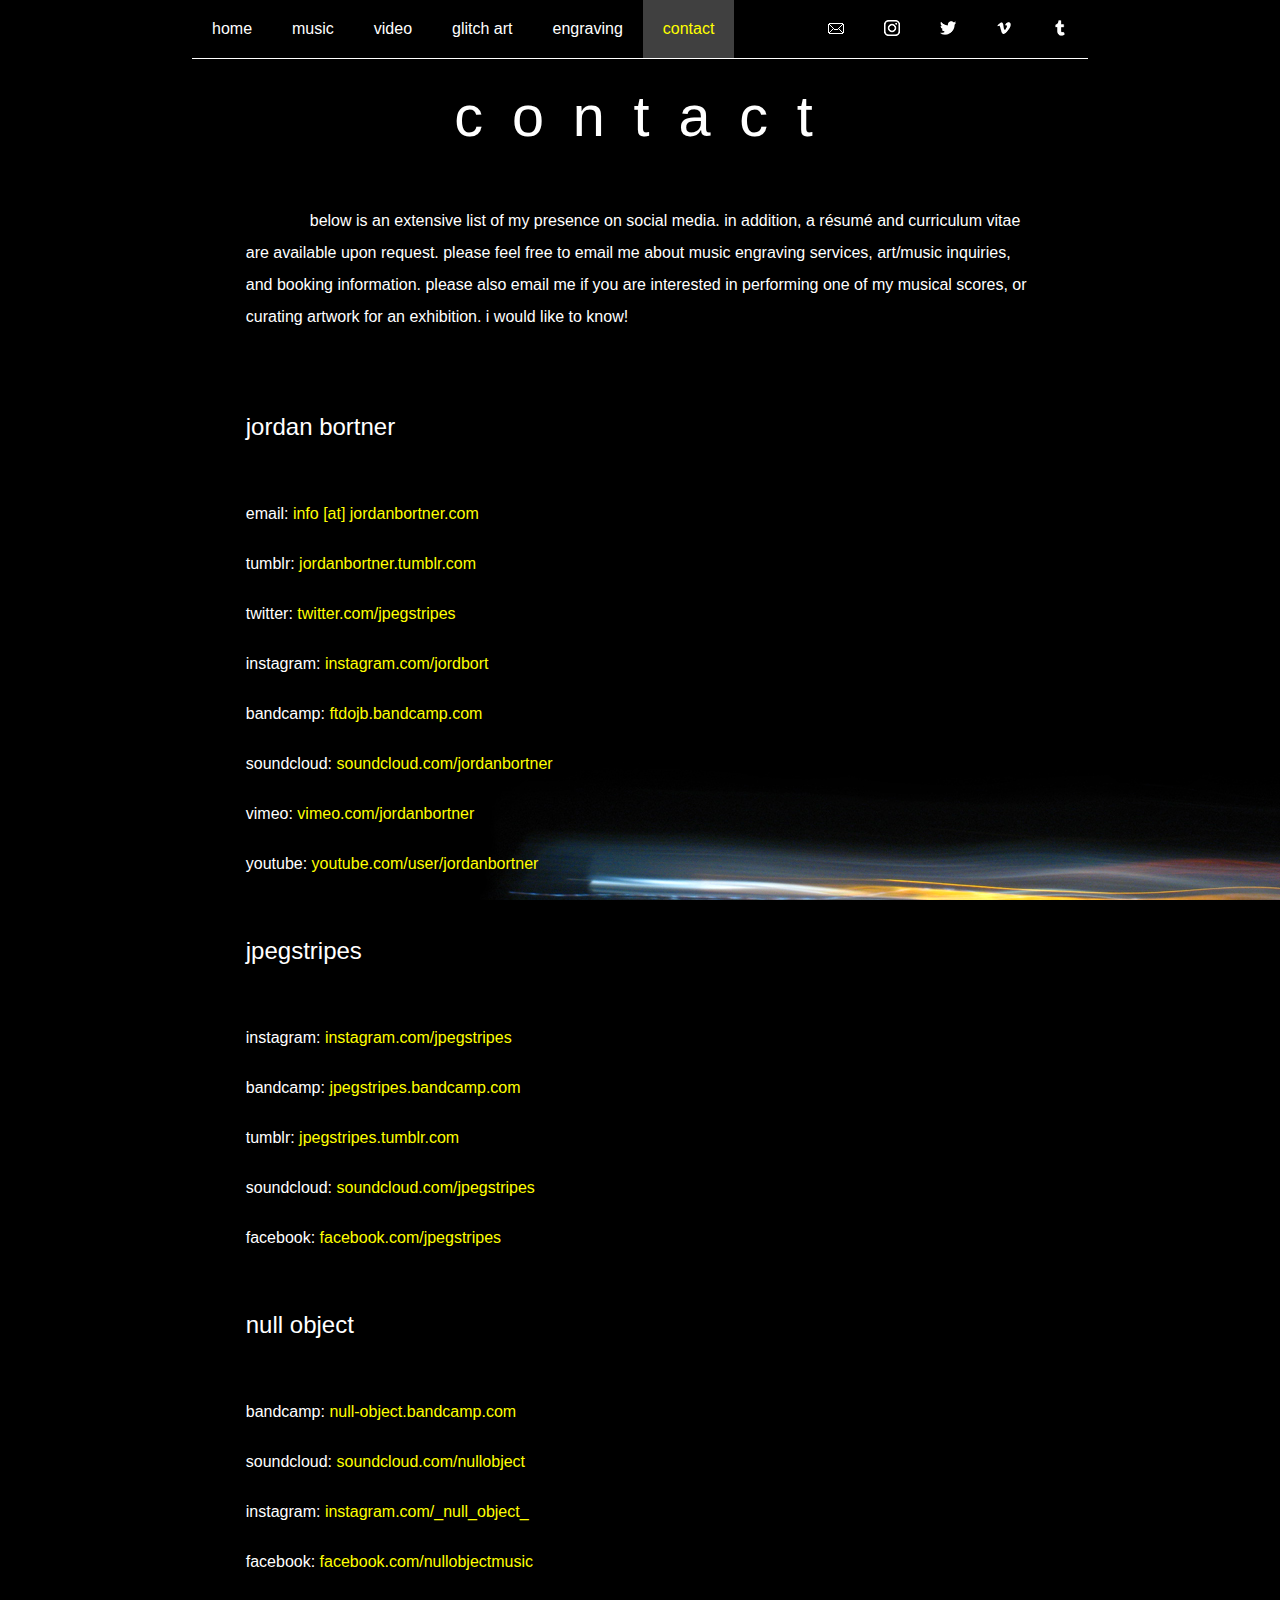
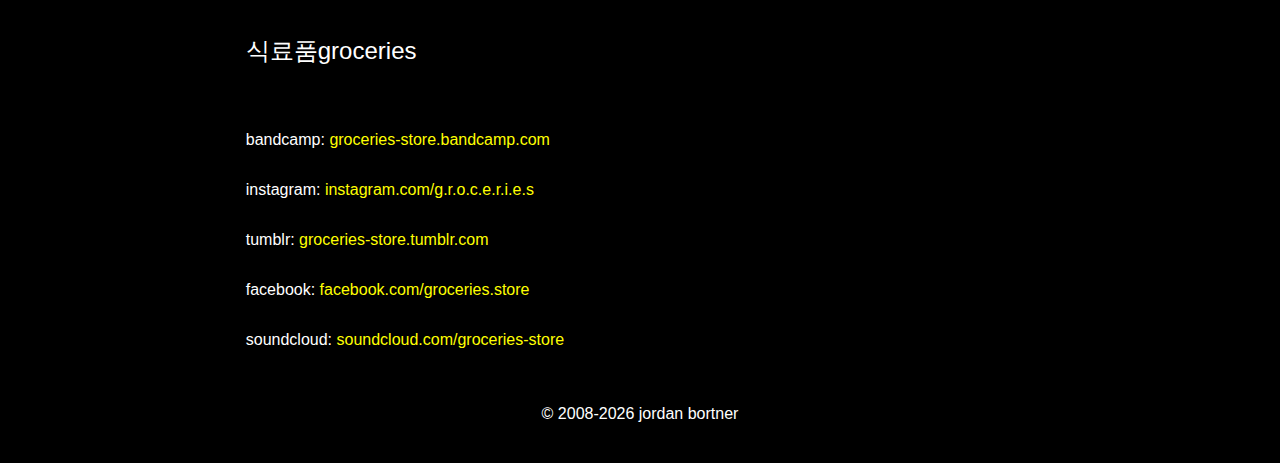
==== contact/index.html @ d56cf641 "Updating contact page, moving video ahead of glitch art, and adding text box class" ====
﻿<!DOCTYPE html>
<html lang="en-US">
	<head>
		<meta charset="UTF-8">
		<meta http-equiv="X-UA-Compatible" content="IE=edge">
		<meta name="viewport" content="width=device-width, initial-scale=1.0">
		<link rel="SHORTCUT ICON" href="../icon.bmp" />
		<title>Jordan Bortner - Contact</title>
		<link type="text/css" rel="stylesheet" href="../default.css">
		<style type=text/css>
			body {
				background-image: url("./lights.jpg");
				background-position: bottom right;
			}
		</style>
		<!-- Global site tag (gtag.js) - Google Analytics -->
		<script async src="https://www.googletagmanager.com/gtag/js?id=G-L8EJ45Y41H"></script>
		<script>
		window.dataLayer = window.dataLayer || [];
		function gtag(){dataLayer.push(arguments);}
		gtag('js', new Date());
		gtag('config', 'G-L8EJ45Y41H');
		</script>
	</head>
	<body>
		<nav>
			<div>
				<ul class="buttons">
					<li><a href="../index.html">Home</a></li>
					<li class="dropdown">
						<div class="dropbtn">Music</div>
						<div class="dropdown-content">
							<a href="../jpegstripes/index.html">JPEGSTRIPES</a>
							<a href="../nullobject/index.html">Null Object</a>
							<a href="../groceries/index.html">식료품groceries</a>
							<a href="../music/index.html">Other</a>
						</div>
					</li>
					<li><a href="../video/index.html">Video</a></li>
					<li><a href="../glitchart/index.html">Glitch art</a></li>
					<li><a href="../engraving/index.html">Engraving</a></li>
					<li><a class="current" href="../contact/index.html">Contact</a></li>
				</ul>
			</div>
			<div>
				<ul class="social">
					<li class="social"><a href="mailto:info@jordanbortner.com"><img src="../email.png" title="e-mail" alt="e-mail"></a></li>
					<li class="social"><a href="https://www.instagram.com/jpegstripes/" target="_blank" rel="noopener noreferrer"><img src="../instagram.png" title="instagram" alt="instagram"></a></li>
					<li class="social"><a href="https://twitter.com/jpegstripes" target="_blank" rel="noopener noreferrer"><img src="../twitter.png" title="twitter" alt="twitter"></a></li>
					<li class="social"><a href="https://vimeo.com/jordanbortner" target="_blank" rel="noopener noreferrer"><img src="../vimeo.png" title="vimeo" alt="vimeo"></a></li>
					<li class="social"><a href="https://jordanbortner.tumblr.com/" target="_blank" rel="noopener noreferrer"><img src="../tumblr.png" title="tumblr" alt="tumblr"></a></li>
				</ul>
			</div>
		</nav>
		<main>
			<h1>Contact</h1>
			<p class="description">Below is an extensive list of my presence on social media. In addition, a résumé and curriculum vitae are available upon request. Please feel free to email me about music engraving services, art/music inquiries, and booking information. Please also email me if you are interested in performing one of my musical scores, or curating artwork for an exhibition. I would like to know!</p>
			<div class="text-box">
				<h2>Jordan Bortner</h2>
				<p>Email: <a href="mailto:info@jordanbortner.com">info [at] jordanbortner.com</a></p>
				<p>Tumblr: <a href="https://jordanbortner.tumblr.com/" target="_blank" rel="noopener noreferrer">jordanbortner.tumblr.com</a></p>
				<p>Twitter: <a href="https://twitter.com/jpegstripes" target="_blank" rel="noopener noreferrer">twitter.com/jpegstripes</a></p>
				<p>Instagram: <a href="https://www.instagram.com/jordbort/" target="_blank" rel="noopener noreferrer">instagram.com/jordbort</a></p>
				<p>Bandcamp: <a href="https://ftdojb.bandcamp.com/" target="_blank" rel="noopener noreferrer">ftdojb.bandcamp.com</a></p>
				<p>SoundCloud: <a href="https://www.soundcloud.com/jordanbortner" target="_blank" rel="noopener noreferrer">soundcloud.com/jordanbortner</a></p>
				<p>Vimeo: <a href="https://www.vimeo.com/jordanbortner" target="_blank" rel="noopener noreferrer">vimeo.com/jordanbortner</a></p>
				<p>YouTube: <a href="https://www.youtube.com/user/jordanbortner" target="_blank" rel="noopener noreferrer">youtube.com/user/jordanbortner</a></p>

				<h2>JPEGSTRIPES</h2>
				<p>Instagram: <a href="https://www.instagram.com/jpegstripes/" target="_blank" rel="noopener noreferrer">instagram.com/jpegstripes</a></p>
				<p>Bandcamp: <a href="https://jpegstripes.bandcamp.com/" target="_blank" rel="noopener noreferrer">jpegstripes.bandcamp.com</a></p>
				<p>Tumblr: <a href="https://jpegstripes.tumblr.com/" target="_blank" rel="noopener noreferrer">jpegstripes.tumblr.com</a></p>
				<p>SoundCloud: <a href="https://soundcloud.com/jpegstripes" target="_blank" rel="noopener noreferrer">soundcloud.com/jpegstripes</a></p>
				<p>Facebook: <a href="https://www.facebook.com/JpegStripes" target="_blank" rel="noopener noreferrer">facebook.com/JpegStripes</a></p>

				<h2>Null Object</h2>
				<p>Bandcamp: <a href="https://null-object.bandcamp.com" target="_blank" rel="noopener noreferrer">null-object.bandcamp.com</a></p>
				<p>SoundCloud: <a href="https://soundcloud.com/nullobject" target="_blank" rel="noopener noreferrer">soundcloud.com/nullobject</a></p>
				<p>Instagram: <a href="https://www.instagram.com/_null_object_/" target="_blank" rel="noopener noreferrer">instagram.com/_null_object_</a></p>
				<p>Facebook: <a href="https://www.facebook.com/nullobjectmusic/" target="_blank" rel="noopener noreferrer">facebook.com/nullobjectmusic</a></p>
				
				<h2>식료품groceries</h2>
				<p>Bandcamp: <a href="https://groceries-store.bandcamp.com/" target="_blank" rel="noopener noreferrer">groceries-store.bandcamp.com</a></p>
				<p>Instagram: <a href="https://www.instagram.com/g.r.o.c.e.r.i.e.s/" target="_blank" rel="noopener noreferrer">instagram.com/g.r.o.c.e.r.i.e.s</a></p>
				<p>Tumblr: <a href="https://groceries-store.tumblr.com/" target="_blank" rel="noopener noreferrer">groceries-store.tumblr.com</a></p>
				<p>Facebook: <a href="https://www.facebook.com/groceries.store" target="_blank" rel="noopener noreferrer">facebook.com/groceries.store</a></p>
				<p>SoundCloud: <a href="https://soundcloud.com/groceries-store" target="_blank" rel="noopener noreferrer">soundcloud.com/groceries-store</a></p>
			</div>
		</main>
		<footer>
			<p class="foot">&copy; 2008-<script>document.write(new Date().getFullYear());</script> Jordan Bortner</p>
		</footer>
	</body>
</html>
---- default.css ----
/* * {
	border: 1px dashed red;
} */
body {
	background-color: #000000;
	background-attachment: fixed;
	background-repeat: no-repeat;
	margin: 0 15vw;
	padding: 0;
	color: #FFFFFF;
	font-family: Verdana, sans-serif;
	font-size: 1rem;
	text-transform: lowercase;
	/* border: 1px dashed red; */
}
h1 {
	font-size: 3.6rem;
	font-weight: normal;
	text-align: center;
	text-indent: 1rem;
	letter-spacing: 1.8rem;
	margin: 24px;
	width: 100%;
	/* border: 1px dashed blue; */
}
h2 {
	font-weight: 500;
	font-size: x-large;
	width: 88%;
	/* border: 1px dashed blue; */
	margin: 2em 0;
}
.description {
	margin: 2rem 6%;
	text-indent: 4rem;
	line-height: 2rem;
	/* border: 1px dashed blue; */
}
/* p {
	margin: 0;
} */
.text-box {
	width: 88%;
	display: flex;
	flex-direction: column;
	justify-content: left;
}
a {
	text-decoration: none;
	color: #FFFF00;
}
a:hover, .dropdown-content a.current:hover {
	color: #cccc00;
}
ul {
	list-style-type: none;
	margin: 0;
	padding: 0;
}
nav {
	display: flex;
	justify-content: space-between;
	border-bottom: 1px solid #FFFFFF;
}
.selected-discography {
	/* border: 1px dashed red; */
	display: flex;
	flex-flow: row nowrap;
	justify-content: space-between;
	gap: 16px;
}
.bandcamp-album {
	border: none;
	/* border: 1px dashed blue; */
	width: auto;
	height: 786px;
}
.soundcloud-links {
	/* border: 1px dashed blue; */
	display: flex;
	flex-direction: column;
	align-items: center;
	gap: 16px;
	width: 88%;
	margin-top: 32px;
}
.soundcloud-link {
	width: 88%;
	max-width: 1250px;
	height: 166px;
	border: none;
}
.media-box {
	/* border: 1px dashed red; */
	display: flex;
	flex-direction: column;
	align-items: left;
	gap: 56px;
	width: 88%;
}
.media-item {
	/* display: flex;
	flex-direction: column;
	align-content: left; */
	margin: 0;
}
.media-item p {
	margin: 0 0 8px 0;
	/* border: 1px dashed blue; */
}
.engraving-example {
	/* transform: scale(0.75); */
	/* transform-origin: bottom left; */
	max-width: 100%;
}
main {
	display: flex;
	flex-direction: column;
	align-items: center;
}
footer p {
	margin: 40px 0;
	text-transform: lowercase;
	text-align: center;
}
footer .social {
	display: none;
	border-top: 1px solid #FFFFFF;
}
.buttons {
	display: flex;
	justify-content: space-around;
	/* border: 1px dashed red; */
}
.social {
	display: flex;
	justify-content: space-around;
	/* border: 1px dashed red; */
}
.photo-with-credit {
	/* border: 1px dashed red; */
	display: flex;
	flex-direction: column;
}
.photo-with-credit p {
	text-align: right;
	margin: 4px 0 0 0;
	width: 100%;
	font-style: italic;
	font-size: 0.8rem;
	/* border: 1px dashed blue; */
}
.press-image {
	width: 100%;
	/* max-width: auto; */
}
li a:hover:not(.current), .dropdown:hover .dropbtn {
	background-color: #606060;
}
li a, .dropbtn {
	text-decoration: none;
	color: #FFFFFF;
	display: flex;
	flex-direction: column;
	padding: 20px;
	/* border: 1px dashed red; */
}
.current {
	background-color: #404040;
	color: #FFFF00;
}
li.dropdown:hover .dropdown-content {
	display: flex;
	flex-direction: column;
}
div.dropdown-content {
	display: none;
	position: absolute;
	background-color: #606060;
	min-width: 16px;
	z-index: 1;
}
@media (orientation: portrait) or (max-width: 1269px) {
	body {
		margin: 0 5vw;
	}
	nav {
		/* display: flex; */
		flex-direction: row;
		/* justify-content: space-between; */
	}
	footer .social {
		display: none;
	}
	h2 {
		width: auto;
	}
	.description {
		text-indent: 2.5rem;
		line-height: 1.75rem;
	}
	.photo-with-credit p {
		font-size: 0.65rem;
	}
	.bandcamp-album {
		width: 100%;
		height: 560px;
	}
	.selected-discography {
		display: flex;
		flex-flow: column nowrap;
		gap: 24px;
	}
	.soundcloud-link {
		width: 100%;
	}
	.media-box {
		width: 88%;
	}
	/* .media-item p {
		margin: 0;
	} */
	.video-player {
		width: 100%;
	}
}
@media (max-width: 972px) {
	nav {
		flex-direction: column;
	}
	footer .social {
		display: flex;
	}
	h1 {
		font-size: 3rem;
		letter-spacing: 0.75rem;
		text-indent: 1.5rem;
	}
	body {
		font-size: 1rem;
	}
	li a, .dropbtn {
		padding: 20px;
		font-size: 1rem;
	}
}
@media (max-width: 649px) {
	h1 {
		font-size: 2.6rem;
		letter-spacing: 0.65rem;
		text-indent: 1.3rem;
	}
	body {
		font-size: 0.86rem;
	}
	li a, .dropbtn {
		padding: 15.5px;
		font-size: 0.86rem;
	}
}
@media (max-width: 539px) {
	h1 {
		font-size: 2.04rem;
		letter-spacing: 0.51rem;
		text-indent: 1.02rem;
	}
	body {
		font-size: 0.79rem;
	}
	li a, .dropbtn {
		padding: 8.2px;
		font-size: 0.79rem;
	}
}
@media (max-width: 411px) {
	h1 {
		font-size: 1.92rem;
		letter-spacing: 0.48rem;
		text-indent: 0.96rem;
	}
	body {
		font-size: 0.75rem;
	}
	li a, .dropbtn {
		padding: 7.7px;
		font-size: 0.75rem;
	}
}
@media (max-width: 389px) {
	h1 {
		font-size: 1.8rem;
		letter-spacing: 0.45rem;
		text-indent: 0.9rem;
	}
	body {
		font-size: 0.73rem;
	}
	li a, .dropbtn {
		padding: 7px;
		font-size: 0.73rem;
	}
}
@media (max-width: 374px) {
	h1 {
		font-size: 1.7rem;
		letter-spacing: 0.425rem;
		text-indent: 0.85rem;
	}
	body {
		font-size: 0.71rem;
	}
	li a, .dropbtn {
		padding: 6.5px;
		font-size: 0.71rem;
	}
}
@media (max-width: 359px) {
	h1 {
		font-size: 1.35rem;
		letter-spacing: 0.3375rem;
		text-indent: 0.675rem;
	}
	body {
		font-size: 0.55rem;
	}
	li a, .dropbtn {
		padding: 5px;
		font-size: 0.55rem;
	}
}
@media (max-width: 277px) {
	h1 {
		font-size: 1.3rem;
		letter-spacing: 0.325rem;
		text-indent: 0.65rem;
	}
	body {
		font-size: 0.5rem;
	}
	li a, .dropbtn {
		padding: 5px;
		font-size: 0.5rem;
	}
}
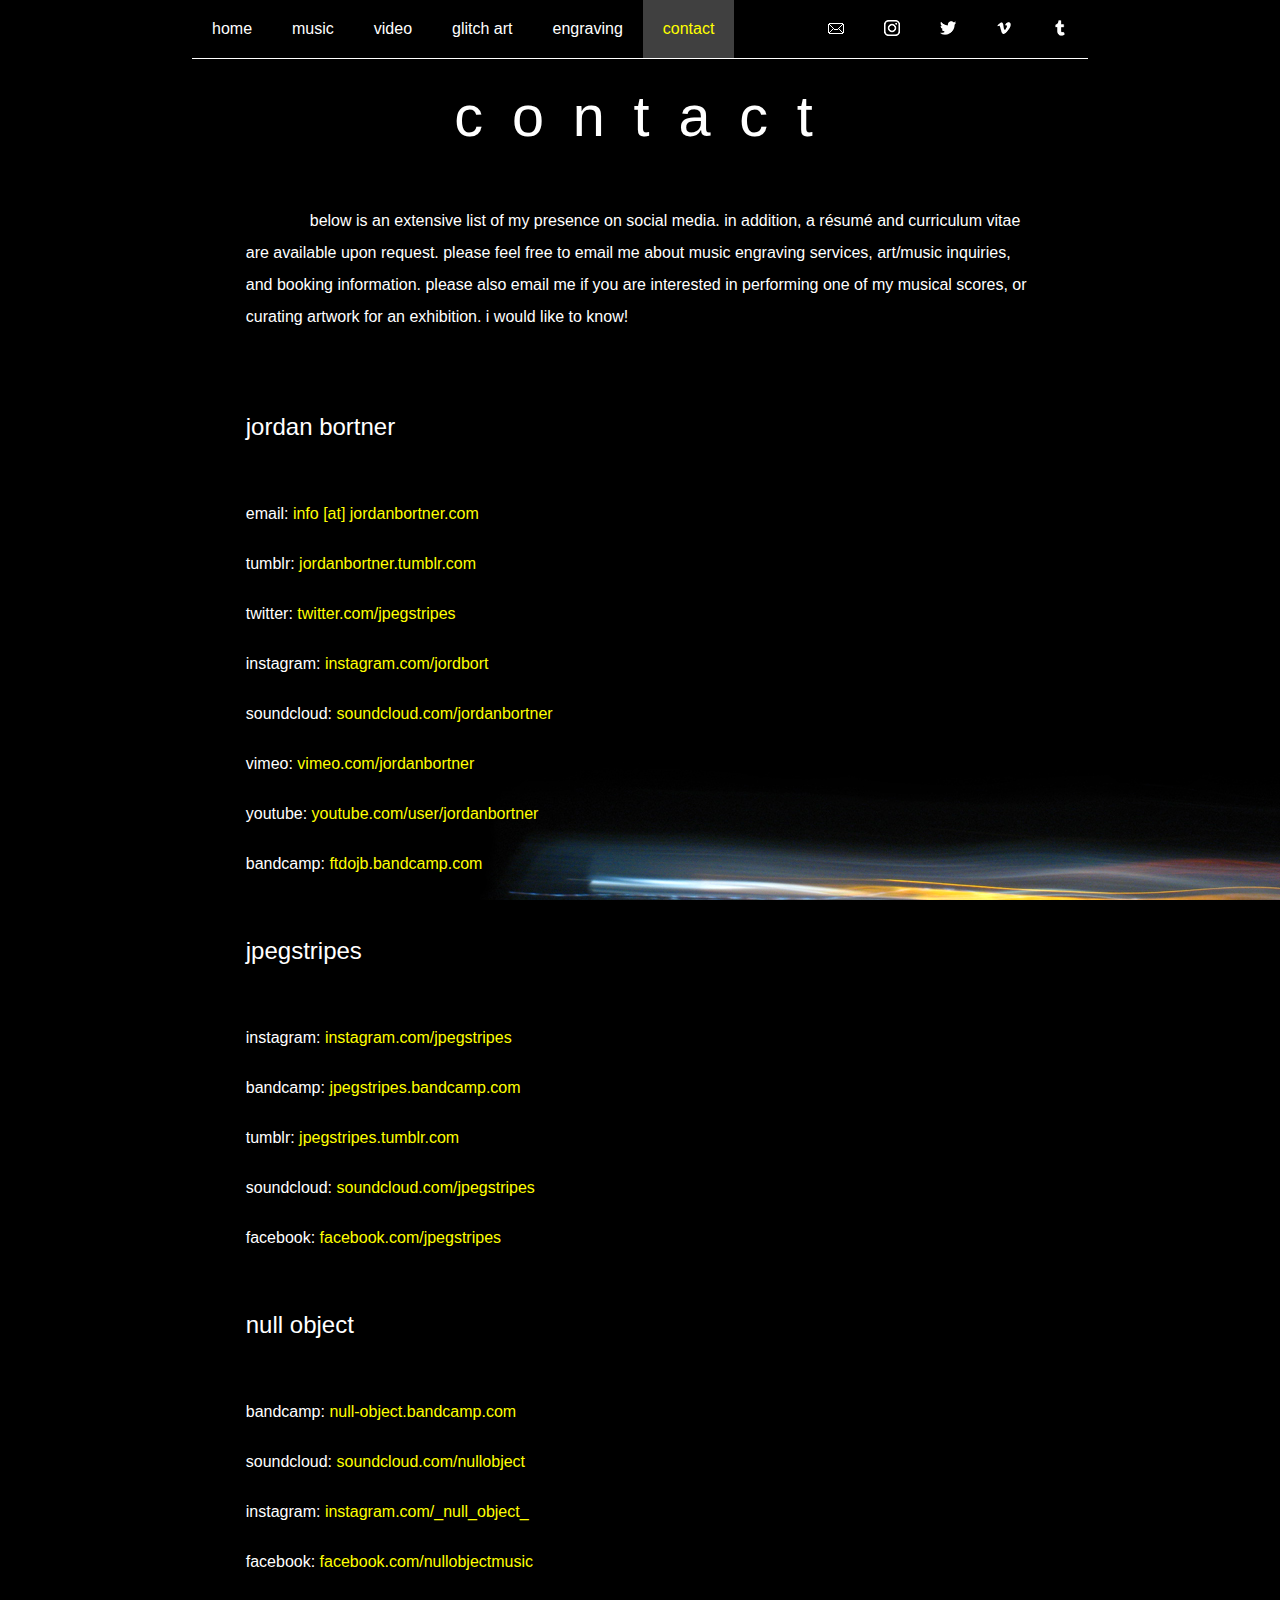
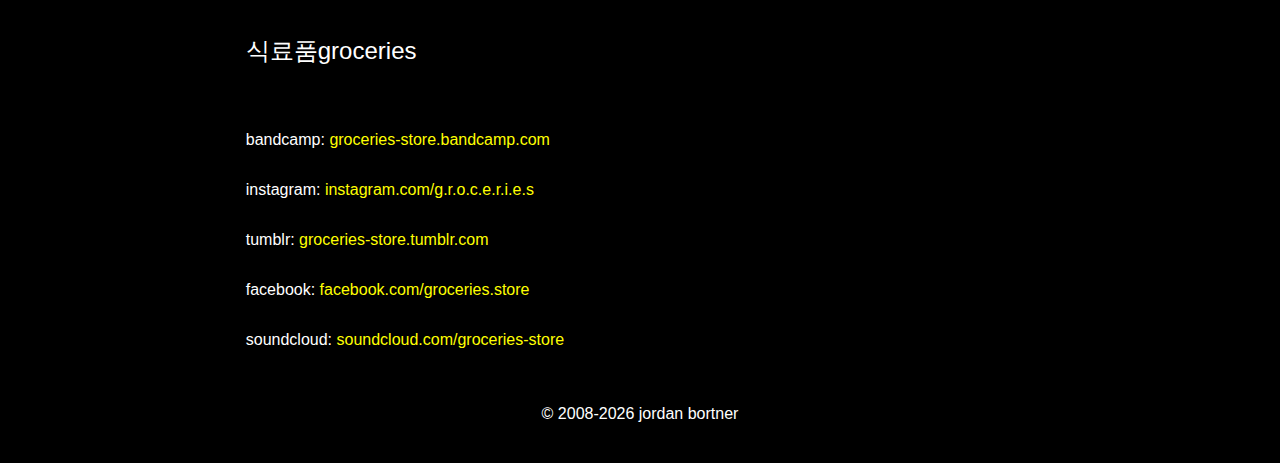
==== commit ec5b0f7b: "Updated glitch art page, and tried to work on video page" ====
--- a/contact/index.html
+++ b/contact/index.html
@@ -61,10 +61,10 @@
 				<p>Tumblr: <a href="https://jordanbortner.tumblr.com/" target="_blank" rel="noopener noreferrer">jordanbortner.tumblr.com</a></p>
 				<p>Twitter: <a href="https://twitter.com/jpegstripes" target="_blank" rel="noopener noreferrer">twitter.com/jpegstripes</a></p>
 				<p>Instagram: <a href="https://www.instagram.com/jordbort/" target="_blank" rel="noopener noreferrer">instagram.com/jordbort</a></p>
-				<p>Bandcamp: <a href="https://ftdojb.bandcamp.com/" target="_blank" rel="noopener noreferrer">ftdojb.bandcamp.com</a></p>
 				<p>SoundCloud: <a href="https://www.soundcloud.com/jordanbortner" target="_blank" rel="noopener noreferrer">soundcloud.com/jordanbortner</a></p>
 				<p>Vimeo: <a href="https://www.vimeo.com/jordanbortner" target="_blank" rel="noopener noreferrer">vimeo.com/jordanbortner</a></p>
 				<p>YouTube: <a href="https://www.youtube.com/user/jordanbortner" target="_blank" rel="noopener noreferrer">youtube.com/user/jordanbortner</a></p>
+				<p>Bandcamp: <a href="https://ftdojb.bandcamp.com/" target="_blank" rel="noopener noreferrer">ftdojb.bandcamp.com</a></p>
 
 				<h2>JPEGSTRIPES</h2>
 				<p>Instagram: <a href="https://www.instagram.com/jpegstripes/" target="_blank" rel="noopener noreferrer">instagram.com/jpegstripes</a></p>
--- a/default.css
+++ b/default.css
@@ -13,6 +13,25 @@
 	text-transform: lowercase;
 	/* border: 1px dashed red; */
 }
+nav {
+	display: flex;
+	justify-content: space-between;
+	border-bottom: 1px solid #FFFFFF;
+}
+main {
+	display: flex;
+	flex-direction: column;
+	align-items: center;
+}
+footer p {
+	margin: 40px 0;
+	text-transform: lowercase;
+	text-align: center;
+}
+footer .social {
+	display: none;
+	border-top: 1px solid #FFFFFF;
+}
 h1 {
 	font-size: 3.6rem;
 	font-weight: normal;
@@ -30,21 +49,6 @@
 	/* border: 1px dashed blue; */
 	margin: 2em 0;
 }
-.description {
-	margin: 2rem 6%;
-	text-indent: 4rem;
-	line-height: 2rem;
-	/* border: 1px dashed blue; */
-}
-/* p {
-	margin: 0;
-} */
-.text-box {
-	width: 88%;
-	display: flex;
-	flex-direction: column;
-	justify-content: left;
-}
 a {
 	text-decoration: none;
 	color: #FFFF00;
@@ -57,103 +61,6 @@
 	margin: 0;
 	padding: 0;
 }
-nav {
-	display: flex;
-	justify-content: space-between;
-	border-bottom: 1px solid #FFFFFF;
-}
-.selected-discography {
-	/* border: 1px dashed red; */
-	display: flex;
-	flex-flow: row nowrap;
-	justify-content: space-between;
-	gap: 16px;
-}
-.bandcamp-album {
-	border: none;
-	/* border: 1px dashed blue; */
-	width: auto;
-	height: 786px;
-}
-.soundcloud-links {
-	/* border: 1px dashed blue; */
-	display: flex;
-	flex-direction: column;
-	align-items: center;
-	gap: 16px;
-	width: 88%;
-	margin-top: 32px;
-}
-.soundcloud-link {
-	width: 88%;
-	max-width: 1250px;
-	height: 166px;
-	border: none;
-}
-.media-box {
-	/* border: 1px dashed red; */
-	display: flex;
-	flex-direction: column;
-	align-items: left;
-	gap: 56px;
-	width: 88%;
-}
-.media-item {
-	/* display: flex;
-	flex-direction: column;
-	align-content: left; */
-	margin: 0;
-}
-.media-item p {
-	margin: 0 0 8px 0;
-	/* border: 1px dashed blue; */
-}
-.engraving-example {
-	/* transform: scale(0.75); */
-	/* transform-origin: bottom left; */
-	max-width: 100%;
-}
-main {
-	display: flex;
-	flex-direction: column;
-	align-items: center;
-}
-footer p {
-	margin: 40px 0;
-	text-transform: lowercase;
-	text-align: center;
-}
-footer .social {
-	display: none;
-	border-top: 1px solid #FFFFFF;
-}
-.buttons {
-	display: flex;
-	justify-content: space-around;
-	/* border: 1px dashed red; */
-}
-.social {
-	display: flex;
-	justify-content: space-around;
-	/* border: 1px dashed red; */
-}
-.photo-with-credit {
-	/* border: 1px dashed red; */
-	display: flex;
-	flex-direction: column;
-}
-.photo-with-credit p {
-	text-align: right;
-	margin: 4px 0 0 0;
-	width: 100%;
-	font-style: italic;
-	font-size: 0.8rem;
-	/* border: 1px dashed blue; */
-}
-.press-image {
-	width: 100%;
-	/* max-width: auto; */
-}
 li a:hover:not(.current), .dropdown:hover .dropbtn {
 	background-color: #606060;
 }
@@ -164,10 +71,6 @@
 	flex-direction: column;
 	padding: 20px;
 	/* border: 1px dashed red; */
-}
-.current {
-	background-color: #404040;
-	color: #FFFF00;
 }
 li.dropdown:hover .dropdown-content {
 	display: flex;
@@ -179,6 +82,120 @@
 	background-color: #606060;
 	min-width: 16px;
 	z-index: 1;
+	text-align: left;
+}
+.description {
+	margin: 2rem 6%;
+	text-indent: 4rem;
+	line-height: 2rem;
+	/* border: 1px dashed blue; */
+}
+.text-box {
+	width: 88%;
+	display: flex;
+	flex-direction: column;
+	justify-content: left;
+	/* border: 1px dashed red; */
+}
+.media-box {
+	/* border: 1px dashed red; */
+	display: flex;
+	flex-direction: column;
+	align-items: left;
+	gap: 5rem;
+	width: 88%;
+}
+.media-item {
+	/* display: flex;
+	flex-direction: column;
+	align-content: left; */
+	margin: 0;
+}
+.media-item p {
+	margin: 0 0 16px 0;
+	/* border: 1px dashed blue; */
+}
+.selected-discography {
+	/* border: 1px dashed red; */
+	display: flex;
+	flex-flow: row nowrap;
+	justify-content: space-between;
+	gap: 16px;
+}
+.bandcamp-album {
+	border: none;
+	/* border: 1px dashed blue; */
+	width: auto;
+	height: 786px;
+}
+.soundcloud-links {
+	/* border: 1px dashed blue; */
+	display: flex;
+	flex-direction: column;
+	align-items: center;
+	gap: 16px;
+	width: 88%;
+	margin-top: 32px;
+}
+.soundcloud-link {
+	width: 88%;
+	max-width: 1250px;
+	height: 166px;
+	border: none;
+}
+.engraving-example {
+	/* transform: scale(0.75); */
+	/* transform-origin: bottom left; */
+	max-width: 100%;
+}
+.buttons {
+	display: flex;
+	justify-content: space-around;
+	/* border: 1px dashed red; */
+}
+.social {
+	display: flex;
+	justify-content: space-around;
+	/* border: 1px dashed red; */
+}
+.photo-with-credit {
+	/* border: 1px dashed red; */
+	display: flex;
+	flex-direction: column;
+}
+.photo-with-credit p {
+	text-align: right;
+	margin: 4px 0 0 0;
+	width: 100%;
+	font-style: italic;
+	font-size: 0.8rem;
+	/* border: 1px dashed blue; */
+}
+.glitch-art-box {
+	display: flex;
+	flex-flow: row nowrap;
+	justify-content: space-around;
+	/* align-content: center; */
+	align-items: center;
+	/* border: 1px dashed blue; */
+	width: 100%;
+	/* height: 240px; */
+	gap: 1rem;
+	margin: 16px 0 64px 0;
+}
+.glitch-art {
+	width: 100%;
+}
+.press-image {
+	width: 100%;
+	/* max-width: auto; */
+}
+.buttons li {
+	text-align: center;
+}
+.current {
+	background-color: #404040;
+	color: #FFFF00;
 }
 @media (orientation: portrait) or (max-width: 1269px) {
 	body {
@@ -216,15 +233,34 @@
 	}
 	.media-box {
 		width: 88%;
+		/* gap: 8rem; */
 	}
 	/* .media-item p {
-		margin: 0;
+		margin: 0 0 8px 0;
 	} */
 	.video-player {
 		width: 100%;
+		/* vertical-align: top; */
+		/* height: auto; */
+		/* border: 1px dashed green; */
+		/* align-self: left; */
+	}
+	.glitch-art-box {
+		flex-flow: column nowrap;
+		gap: 5rem;
+	}
+	.glitch-art {
+		width: auto;
+	}
+	.glitch-art-box img {
+		width: 100%;
+		height: auto;
 	}
 }
 @media (max-width: 972px) {
+	body {
+		font-size: 1rem;
+	}
 	nav {
 		flex-direction: column;
 	}
@@ -236,107 +272,104 @@
 		letter-spacing: 0.75rem;
 		text-indent: 1.5rem;
 	}
-	body {
-		font-size: 1rem;
-	}
 	li a, .dropbtn {
 		padding: 20px;
 		font-size: 1rem;
 	}
 }
 @media (max-width: 649px) {
+	body {
+		font-size: 0.86rem;
+	}
 	h1 {
 		font-size: 2.6rem;
 		letter-spacing: 0.65rem;
 		text-indent: 1.3rem;
 	}
-	body {
-		font-size: 0.86rem;
-	}
 	li a, .dropbtn {
 		padding: 15.5px;
 		font-size: 0.86rem;
 	}
 }
 @media (max-width: 539px) {
+	body {
+		font-size: 0.79rem;
+	}
 	h1 {
 		font-size: 2.04rem;
 		letter-spacing: 0.51rem;
 		text-indent: 1.02rem;
 	}
-	body {
-		font-size: 0.79rem;
-	}
 	li a, .dropbtn {
 		padding: 8.2px;
 		font-size: 0.79rem;
 	}
 }
 @media (max-width: 411px) {
+	body {
+		font-size: 0.75rem;
+	}
 	h1 {
 		font-size: 1.92rem;
 		letter-spacing: 0.48rem;
 		text-indent: 0.96rem;
 	}
-	body {
-		font-size: 0.75rem;
-	}
 	li a, .dropbtn {
 		padding: 7.7px;
 		font-size: 0.75rem;
 	}
 }
 @media (max-width: 389px) {
+	body {
+		font-size: 0.73rem;
+	}
 	h1 {
 		font-size: 1.8rem;
 		letter-spacing: 0.45rem;
 		text-indent: 0.9rem;
 	}
-	body {
-		font-size: 0.73rem;
-	}
 	li a, .dropbtn {
 		padding: 7px;
 		font-size: 0.73rem;
 	}
 }
 @media (max-width: 374px) {
+	body {
+		font-size: 0.71rem;
+	}
 	h1 {
 		font-size: 1.7rem;
 		letter-spacing: 0.425rem;
 		text-indent: 0.85rem;
 	}
-	body {
-		font-size: 0.71rem;
-	}
 	li a, .dropbtn {
 		padding: 6.5px;
 		font-size: 0.71rem;
 	}
 }
 @media (max-width: 359px) {
+	body {
+		font-size: 0.55rem;
+	}
 	h1 {
 		font-size: 1.35rem;
 		letter-spacing: 0.3375rem;
 		text-indent: 0.675rem;
 	}
-	body {
-		font-size: 0.55rem;
-	}
 	li a, .dropbtn {
 		padding: 5px;
 		font-size: 0.55rem;
 	}
 }
 @media (max-width: 277px) {
+	body {
+		font-size: 0.5rem;
+	}
 	h1 {
 		font-size: 1.3rem;
 		letter-spacing: 0.325rem;
 		text-indent: 0.65rem;
 	}
-	body {
-		font-size: 0.5rem;
-	}
 	li a, .dropbtn {
 		padding: 5px;
 		font-size: 0.5rem;
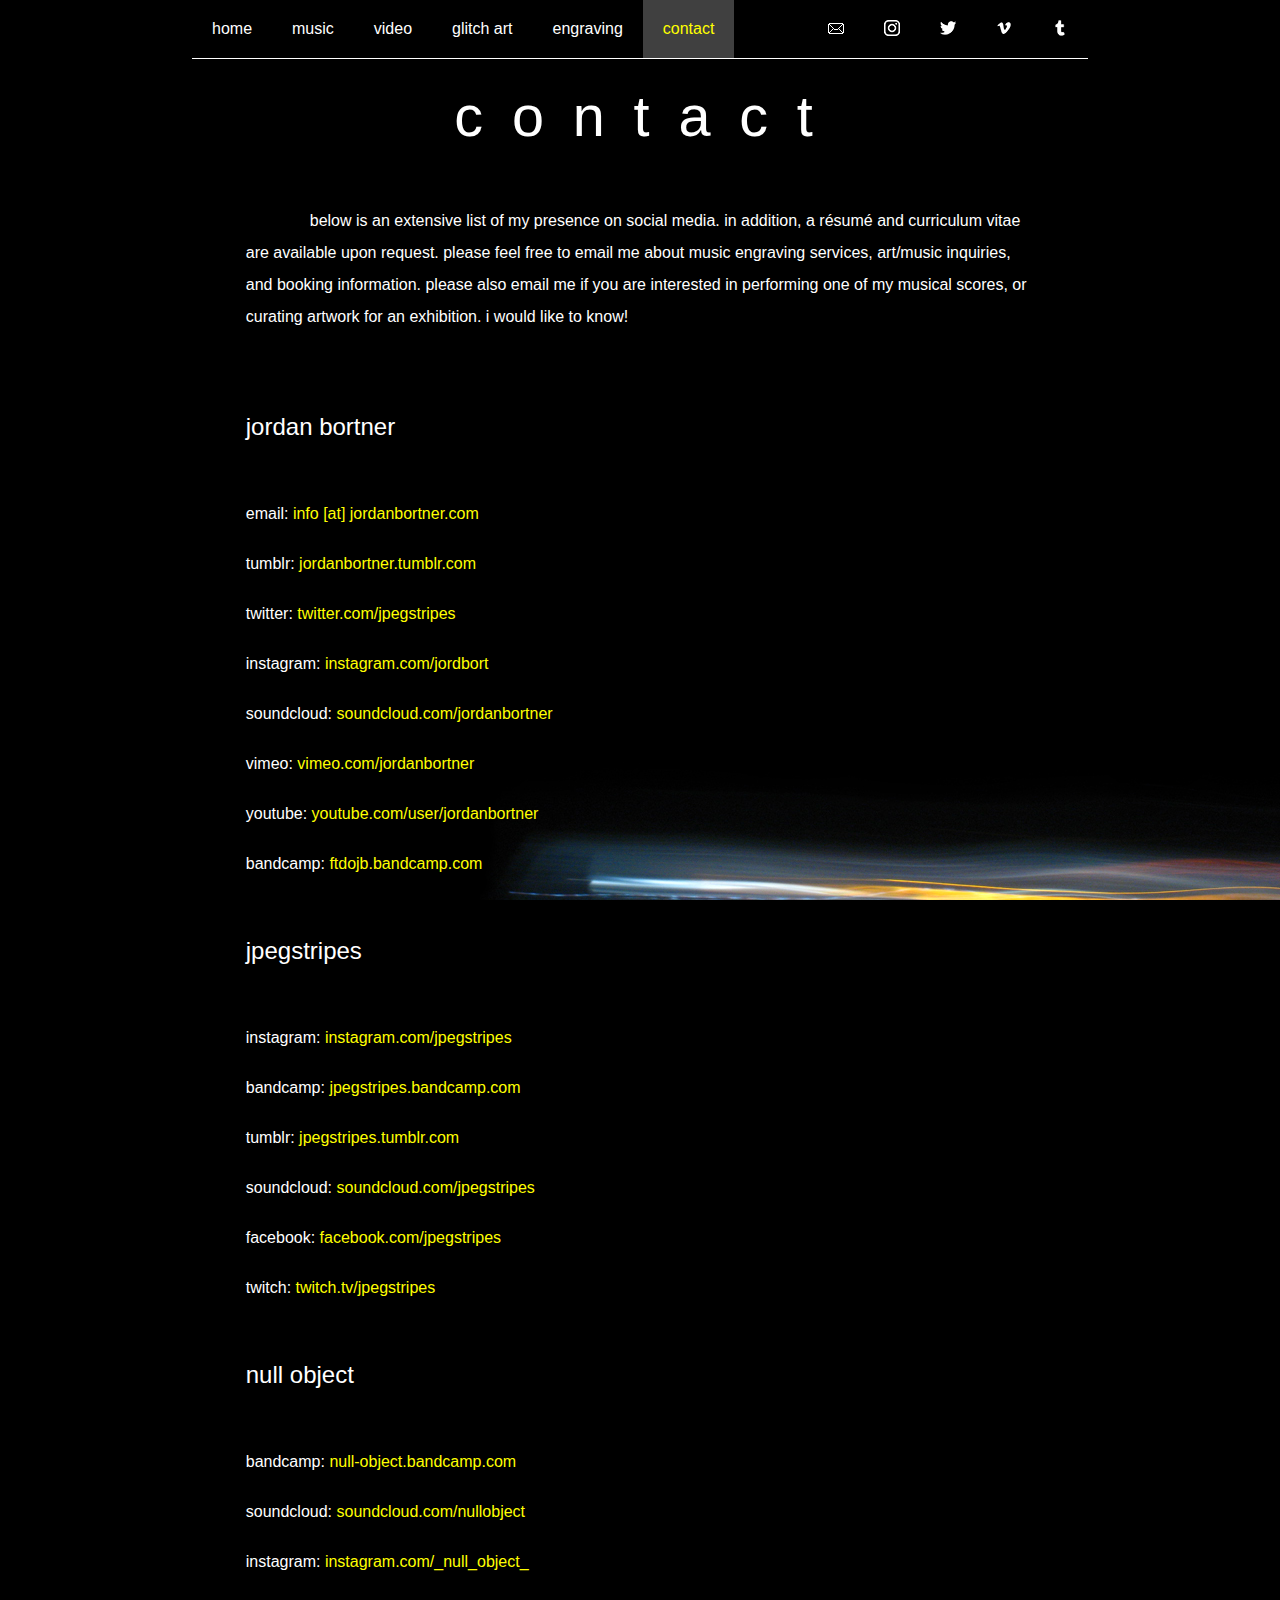
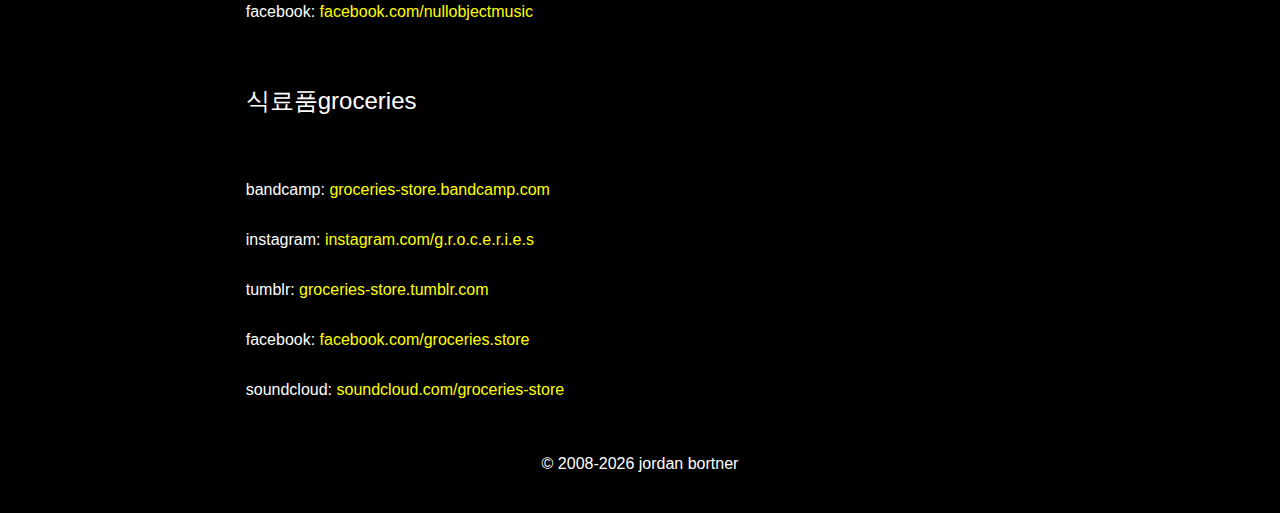
==== commit caeb7c44: "Adding twitch link" ====
--- a/contact/index.html
+++ b/contact/index.html
@@ -55,8 +55,8 @@
 		<main>
 			<h1>Contact</h1>
 			<p class="description">Below is an extensive list of my presence on social media. In addition, a résumé and curriculum vitae are available upon request. Please feel free to email me about music engraving services, art/music inquiries, and booking information. Please also email me if you are interested in performing one of my musical scores, or curating artwork for an exhibition. I would like to know!</p>
+			<h2>Jordan Bortner</h2>
 			<div class="text-box">
-				<h2>Jordan Bortner</h2>
 				<p>Email: <a href="mailto:info@jordanbortner.com">info [at] jordanbortner.com</a></p>
 				<p>Tumblr: <a href="https://jordanbortner.tumblr.com/" target="_blank" rel="noopener noreferrer">jordanbortner.tumblr.com</a></p>
 				<p>Twitter: <a href="https://twitter.com/jpegstripes" target="_blank" rel="noopener noreferrer">twitter.com/jpegstripes</a></p>
@@ -65,21 +65,25 @@
 				<p>Vimeo: <a href="https://www.vimeo.com/jordanbortner" target="_blank" rel="noopener noreferrer">vimeo.com/jordanbortner</a></p>
 				<p>YouTube: <a href="https://www.youtube.com/user/jordanbortner" target="_blank" rel="noopener noreferrer">youtube.com/user/jordanbortner</a></p>
 				<p>Bandcamp: <a href="https://ftdojb.bandcamp.com/" target="_blank" rel="noopener noreferrer">ftdojb.bandcamp.com</a></p>
-
-				<h2>JPEGSTRIPES</h2>
+			</div>
+			<h2>JPEGSTRIPES</h2>
+			<div class="text-box">
 				<p>Instagram: <a href="https://www.instagram.com/jpegstripes/" target="_blank" rel="noopener noreferrer">instagram.com/jpegstripes</a></p>
 				<p>Bandcamp: <a href="https://jpegstripes.bandcamp.com/" target="_blank" rel="noopener noreferrer">jpegstripes.bandcamp.com</a></p>
 				<p>Tumblr: <a href="https://jpegstripes.tumblr.com/" target="_blank" rel="noopener noreferrer">jpegstripes.tumblr.com</a></p>
 				<p>SoundCloud: <a href="https://soundcloud.com/jpegstripes" target="_blank" rel="noopener noreferrer">soundcloud.com/jpegstripes</a></p>
 				<p>Facebook: <a href="https://www.facebook.com/JpegStripes" target="_blank" rel="noopener noreferrer">facebook.com/JpegStripes</a></p>
-
-				<h2>Null Object</h2>
+				<p>Twitch: <a href="https://www.twitch.tv/jpegstripes" target="_blank" rel="noopener noreferrer">twitch.tv/jpegstripes</a></p>
+			</div>
+			<h2>Null Object</h2>
+			<div class="text-box">
 				<p>Bandcamp: <a href="https://null-object.bandcamp.com" target="_blank" rel="noopener noreferrer">null-object.bandcamp.com</a></p>
 				<p>SoundCloud: <a href="https://soundcloud.com/nullobject" target="_blank" rel="noopener noreferrer">soundcloud.com/nullobject</a></p>
 				<p>Instagram: <a href="https://www.instagram.com/_null_object_/" target="_blank" rel="noopener noreferrer">instagram.com/_null_object_</a></p>
 				<p>Facebook: <a href="https://www.facebook.com/nullobjectmusic/" target="_blank" rel="noopener noreferrer">facebook.com/nullobjectmusic</a></p>
-				
-				<h2>식료품groceries</h2>
+			</div>
+			<h2>식료품groceries</h2>
+			<div class="text-box">
 				<p>Bandcamp: <a href="https://groceries-store.bandcamp.com/" target="_blank" rel="noopener noreferrer">groceries-store.bandcamp.com</a></p>
 				<p>Instagram: <a href="https://www.instagram.com/g.r.o.c.e.r.i.e.s/" target="_blank" rel="noopener noreferrer">instagram.com/g.r.o.c.e.r.i.e.s</a></p>
 				<p>Tumblr: <a href="https://groceries-store.tumblr.com/" target="_blank" rel="noopener noreferrer">groceries-store.tumblr.com</a></p>
--- a/default.css
+++ b/default.css
@@ -1,6 +1,3 @@
-/* * {
-	border: 1px dashed red;
-} */
 body {
 	background-color: #000000;
 	background-attachment: fixed;
@@ -11,7 +8,6 @@
 	font-family: Verdana, sans-serif;
 	font-size: 1rem;
 	text-transform: lowercase;
-	/* border: 1px dashed red; */
 }
 nav {
 	display: flex;
@@ -40,13 +36,11 @@
 	letter-spacing: 1.8rem;
 	margin: 24px;
 	width: 100%;
-	/* border: 1px dashed blue; */
 }
 h2 {
 	font-weight: 500;
 	font-size: x-large;
 	width: 88%;
-	/* border: 1px dashed blue; */
 	margin: 2em 0;
 }
 a {
@@ -70,7 +64,6 @@
 	display: flex;
 	flex-direction: column;
 	padding: 20px;
-	/* border: 1px dashed red; */
 }
 li.dropdown:hover .dropdown-content {
 	display: flex;
@@ -88,17 +81,14 @@
 	margin: 2rem 6%;
 	text-indent: 4rem;
 	line-height: 2rem;
-	/* border: 1px dashed blue; */
 }
 .text-box {
 	width: 88%;
 	display: flex;
 	flex-direction: column;
 	justify-content: left;
-	/* border: 1px dashed red; */
 }
 .media-box {
-	/* border: 1px dashed red; */
 	display: flex;
 	flex-direction: column;
 	align-items: left;
@@ -106,30 +96,22 @@
 	width: 88%;
 }
 .media-item {
-	/* display: flex;
-	flex-direction: column;
-	align-content: left; */
 	margin: 0;
 }
 .media-item p {
-	margin: 0 0 16px 0;
-	/* border: 1px dashed blue; */
+	margin: 12px 0;
 }
 .selected-discography {
-	/* border: 1px dashed red; */
 	display: flex;
 	flex-flow: row nowrap;
 	justify-content: space-between;
 	gap: 16px;
 }
 .bandcamp-album {
-	border: none;
-	/* border: 1px dashed blue; */
 	width: auto;
 	height: 786px;
 }
 .soundcloud-links {
-	/* border: 1px dashed blue; */
 	display: flex;
 	flex-direction: column;
 	align-items: center;
@@ -141,25 +123,19 @@
 	width: 88%;
 	max-width: 1250px;
 	height: 166px;
-	border: none;
 }
 .engraving-example {
-	/* transform: scale(0.75); */
-	/* transform-origin: bottom left; */
 	max-width: 100%;
 }
 .buttons {
 	display: flex;
 	justify-content: space-around;
-	/* border: 1px dashed red; */
 }
 .social {
 	display: flex;
 	justify-content: space-around;
-	/* border: 1px dashed red; */
 }
 .photo-with-credit {
-	/* border: 1px dashed red; */
 	display: flex;
 	flex-direction: column;
 }
@@ -169,17 +145,16 @@
 	width: 100%;
 	font-style: italic;
 	font-size: 0.8rem;
-	/* border: 1px dashed blue; */
+}
+iframe {
+	border: none;
 }
 .glitch-art-box {
 	display: flex;
 	flex-flow: row nowrap;
 	justify-content: space-around;
-	/* align-content: center; */
 	align-items: center;
-	/* border: 1px dashed blue; */
-	width: 100%;
-	/* height: 240px; */
+	width: 100%;
 	gap: 1rem;
 	margin: 16px 0 64px 0;
 }
@@ -188,7 +163,6 @@
 }
 .press-image {
 	width: 100%;
-	/* max-width: auto; */
 }
 .buttons li {
 	text-align: center;
@@ -202,9 +176,7 @@
 		margin: 0 5vw;
 	}
 	nav {
-		/* display: flex; */
 		flex-direction: row;
-		/* justify-content: space-between; */
 	}
 	footer .social {
 		display: none;
@@ -226,24 +198,26 @@
 	.selected-discography {
 		display: flex;
 		flex-flow: column nowrap;
-		gap: 24px;
+		gap: 5rem;
+	}
+	.soundcloud-links {
+		margin-top: 5rem;
+		gap: 5rem;
 	}
 	.soundcloud-link {
 		width: 100%;
 	}
 	.media-box {
 		width: 88%;
-		/* gap: 8rem; */
-	}
-	/* .media-item p {
-		margin: 0 0 8px 0;
-	} */
-	.video-player {
-		width: 100%;
-		/* vertical-align: top; */
-		/* height: auto; */
-		/* border: 1px dashed green; */
-		/* align-self: left; */
+	}
+	.media-item {
+		display: flex;
+		flex-direction: column;
+	}
+	iframe {
+		width: auto;
+		max-width: 100%;
+		height: auto;
 	}
 	.glitch-art-box {
 		flex-flow: column nowrap;
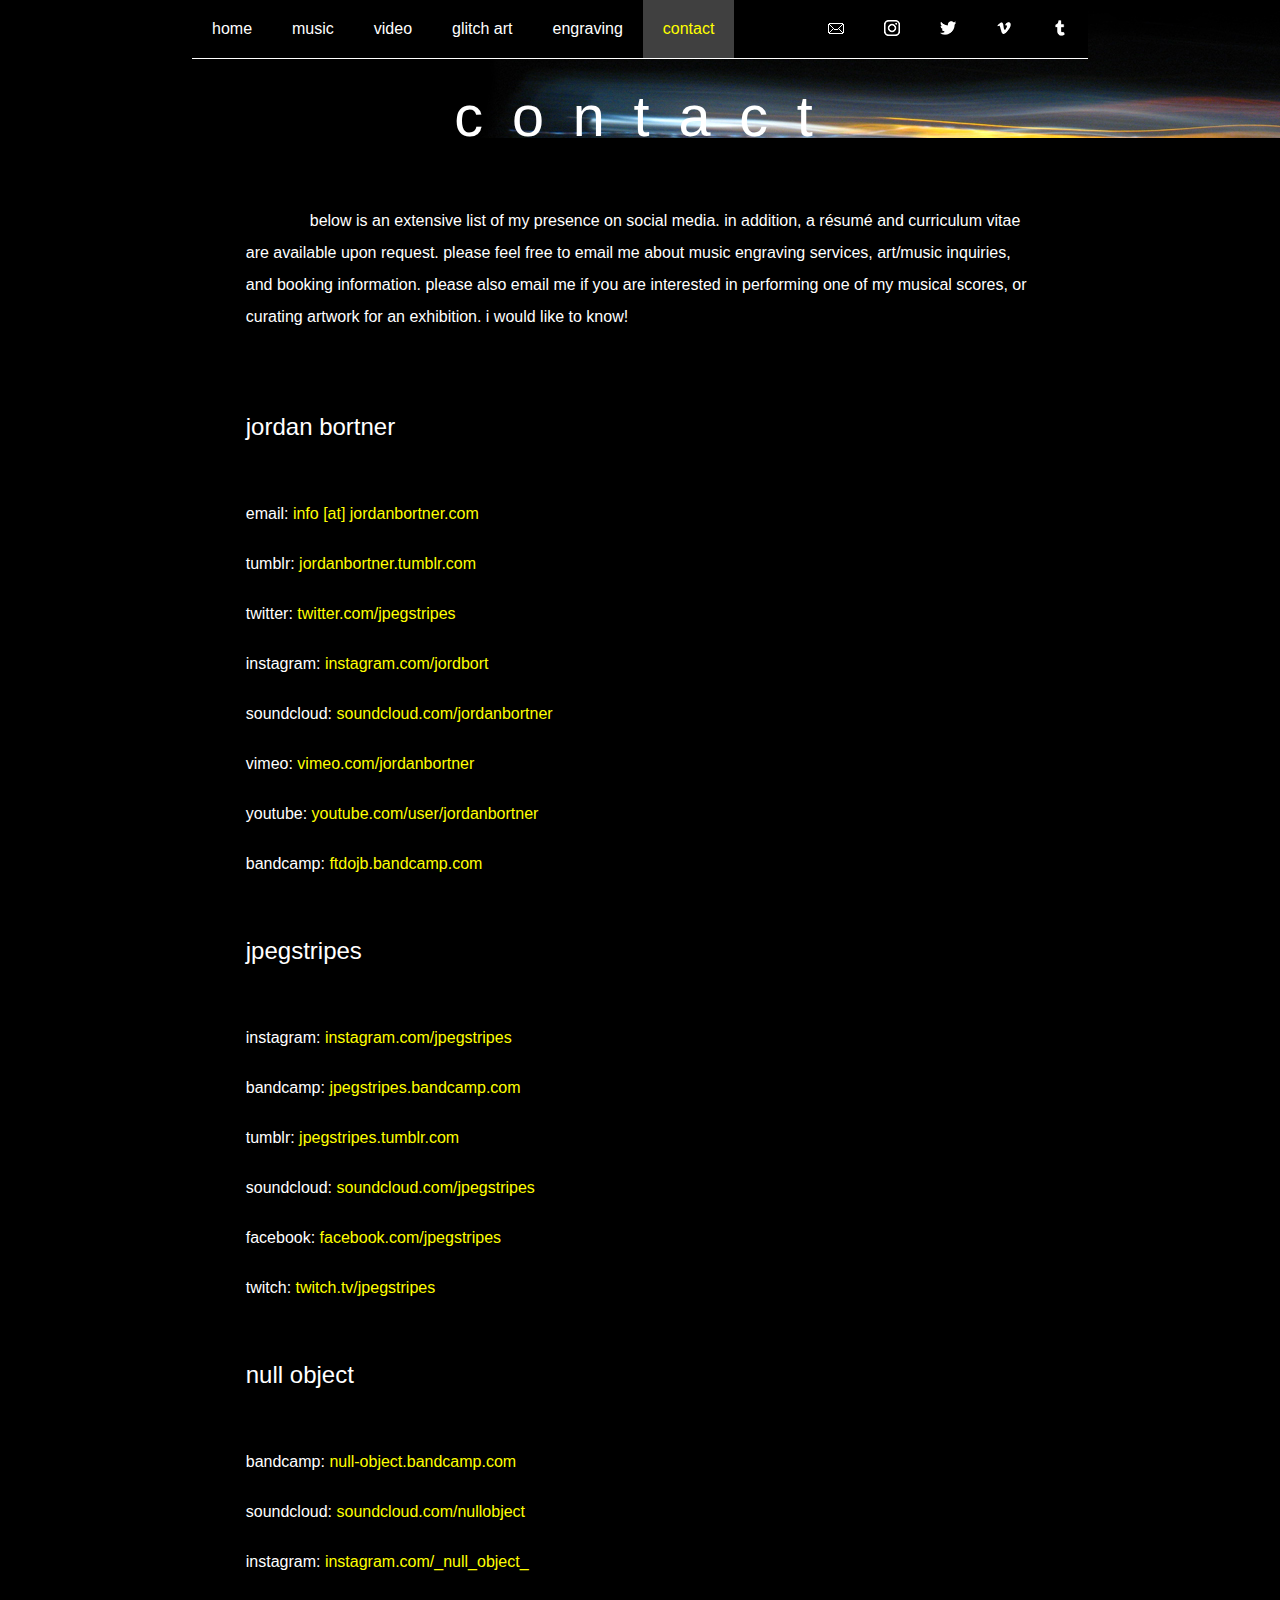
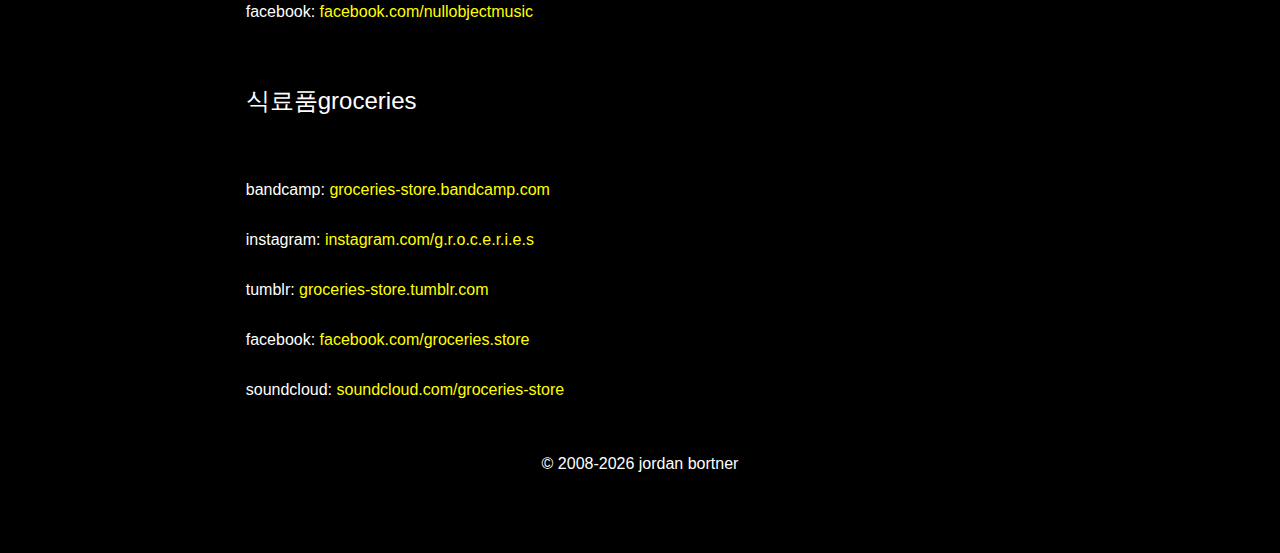
==== commit 24287927: "Refactored styling, and nav and footer bars" ====
--- a/contact/index.html
+++ b/contact/index.html
@@ -10,16 +10,16 @@
 		<style type=text/css>
 			body {
 				background-image: url("./lights.jpg");
-				background-position: bottom right;
+				background-position-x: right;
 			}
 		</style>
 		<!-- Global site tag (gtag.js) - Google Analytics -->
 		<script async src="https://www.googletagmanager.com/gtag/js?id=G-L8EJ45Y41H"></script>
 		<script>
-		window.dataLayer = window.dataLayer || [];
-		function gtag(){dataLayer.push(arguments);}
-		gtag('js', new Date());
-		gtag('config', 'G-L8EJ45Y41H');
+			window.dataLayer = window.dataLayer || [];
+			function gtag(){dataLayer.push(arguments);}
+			gtag('js', new Date());
+			gtag('config', 'G-L8EJ45Y41H');
 		</script>
 	</head>
 	<body>
@@ -42,7 +42,7 @@
 					<li><a class="current" href="../contact/index.html">Contact</a></li>
 				</ul>
 			</div>
-			<div>
+			<div class="social-icons">
 				<ul class="social">
 					<li class="social"><a href="mailto:info@jordanbortner.com"><img src="../email.png" title="e-mail" alt="e-mail"></a></li>
 					<li class="social"><a href="https://www.instagram.com/jpegstripes/" target="_blank" rel="noopener noreferrer"><img src="../instagram.png" title="instagram" alt="instagram"></a></li>
@@ -93,6 +93,13 @@
 		</main>
 		<footer>
 			<p class="foot">&copy; 2008-<script>document.write(new Date().getFullYear());</script> Jordan Bortner</p>
+			<ul class="social">
+				<li><a href="mailto:info@jordanbortner.com"><img src="../email.png" title="e-mail" alt="e-mail"></a></li>
+				<li><a href="https://www.instagram.com/jpegstripes/" target="_blank" rel="noopener noreferrer"><img src="../instagram.png" title="instagram" alt="instagram"></a></li>
+				<li><a href="https://twitter.com/jpegstripes" target="_blank" rel="noopener noreferrer"><img src="../twitter.png" title="twitter" alt="twitter"></a></li>
+				<li><a href="https://vimeo.com/jordanbortner" target="_blank" rel="noopener noreferrer"><img src="../vimeo.png" title="vimeo" alt="vimeo"></a></li>
+				<li><a href="https://jordanbortner.tumblr.com/" target="_blank" rel="noopener noreferrer"><img src="../tumblr.png" title="tumblr" alt="tumblr"></a></li>
+			</ul>
 		</footer>
 	</body>
 </html>--- a/default.css
+++ b/default.css
@@ -2,6 +2,7 @@
 	background-color: #000000;
 	background-attachment: fixed;
 	background-repeat: no-repeat;
+	background-position-y: bottom 40px;
 	margin: 0 15vw;
 	padding: 0;
 	color: #FFFFFF;
@@ -13,6 +14,7 @@
 	display: flex;
 	justify-content: space-between;
 	border-bottom: 1px solid #FFFFFF;
+	background-color: #000000;
 }
 main {
 	display: flex;
@@ -20,13 +22,14 @@
 	align-items: center;
 }
 footer p {
-	margin: 40px 0;
+	margin: 40px 0 80px 0;
 	text-transform: lowercase;
 	text-align: center;
 }
 footer .social {
 	display: none;
 	border-top: 1px solid #FFFFFF;
+	background-color: #000000;
 }
 h1 {
 	font-size: 3.6rem;
@@ -48,14 +51,14 @@
 	color: #FFFF00;
 }
 a:hover, .dropdown-content a.current:hover {
-	color: #cccc00;
+	color: #CCCC00;
 }
 ul {
 	list-style-type: none;
 	margin: 0;
 	padding: 0;
 }
-li a:hover:not(.current), .dropdown:hover .dropbtn {
+li a:hover:not(.current), .dropdown:hover .dropbtn:not(.current) {
 	background-color: #606060;
 }
 li a, .dropbtn {
@@ -65,9 +68,16 @@
 	flex-direction: column;
 	padding: 20px;
 }
-li.dropdown:hover .dropdown-content {
-	display: flex;
-	flex-direction: column;
+iframe {
+	border: none;
+}
+
+.dropdown:hover .dropdown-content {
+	display: flex;
+	flex-direction: column;
+}
+.dropdown:hover .dropbtn {
+	color: #CCCC00;
 }
 div.dropdown-content {
 	display: none;
@@ -146,9 +156,6 @@
 	font-style: italic;
 	font-size: 0.8rem;
 }
-iframe {
-	border: none;
-}
 .glitch-art-box {
 	display: flex;
 	flex-flow: row nowrap;
@@ -171,9 +178,10 @@
 	background-color: #404040;
 	color: #FFFF00;
 }
-@media (orientation: portrait) or (max-width: 1269px) {
-	body {
-		margin: 0 5vw;
+
+@media (orientation: portrait), (max-width: 1269px) {
+	body {
+		margin: 0;
 	}
 	nav {
 		flex-direction: row;
@@ -183,42 +191,38 @@
 	}
 	h2 {
 		width: auto;
-	}
-	.description {
-		text-indent: 2.5rem;
-		line-height: 1.75rem;
-	}
-	.photo-with-credit p {
-		font-size: 0.65rem;
-	}
-	.bandcamp-album {
-		width: 100%;
-		height: 560px;
-	}
-	.selected-discography {
-		display: flex;
-		flex-flow: column nowrap;
-		gap: 5rem;
-	}
-	.soundcloud-links {
-		margin-top: 5rem;
-		gap: 5rem;
-	}
-	.soundcloud-link {
-		width: 100%;
-	}
-	.media-box {
-		width: 88%;
-	}
-	.media-item {
-		display: flex;
-		flex-direction: column;
 	}
 	iframe {
 		width: auto;
 		max-width: 100%;
 		height: auto;
 	}
+	.description {
+		text-indent: 2.5rem;
+		line-height: 1.75rem;
+	}
+	.photo-with-credit p {
+		font-size: 0.65rem;
+	}
+	.bandcamp-album {
+		width: 100%;
+		height: 560px;
+	}
+	.selected-discography {
+		flex-flow: column nowrap;
+		gap: 5rem;
+	}
+	.soundcloud-links {
+		margin-top: 5rem;
+		gap: 5rem;
+	}
+	.soundcloud-link {
+		width: 100%;
+	}
+	.media-item {
+		display: flex;
+		flex-direction: column;
+	}
 	.glitch-art-box {
 		flex-flow: column nowrap;
 		gap: 5rem;
@@ -231,15 +235,27 @@
 		height: auto;
 	}
 }
-@media (max-width: 972px) {
+@media (orientation: portrait), (max-width: 972px) {
 	body {
 		font-size: 1rem;
+		margin: 40px 0;
+		background-position-y: bottom 40px;
 	}
 	nav {
 		flex-direction: column;
+		position: fixed;
+		top: 0;
+		right: 0;
+		bottom: auto;
+		left: 0;
 	}
 	footer .social {
 		display: flex;
+		position: fixed;
+		top: auto;
+		right: 0;
+		bottom: 0;
+		left: 0;
 	}
 	h1 {
 		font-size: 3rem;
@@ -250,10 +266,15 @@
 		padding: 20px;
 		font-size: 1rem;
 	}
-}
-@media (max-width: 649px) {
+	.social-icons {
+		display: none;
+	}
+}
+@media (orientation: portrait) and (max-width: 649px) {
 	body {
 		font-size: 0.86rem;
+		margin: 62px 0;
+		background-position-y: bottom 31px;
 	}
 	h1 {
 		font-size: 2.6rem;
@@ -265,9 +286,11 @@
 		font-size: 0.86rem;
 	}
 }
-@media (max-width: 539px) {
+@media (orientation: portrait) and (max-width: 539px) {
 	body {
 		font-size: 0.79rem;
+		margin: 32.8px 0;
+		background-position-y: bottom 16.4px;
 	}
 	h1 {
 		font-size: 2.04rem;
@@ -279,9 +302,11 @@
 		font-size: 0.79rem;
 	}
 }
-@media (max-width: 411px) {
+@media (orientation: portrait) and (max-width: 411px) {
 	body {
 		font-size: 0.75rem;
+		margin: 30.8px 0;
+		background-position-y: bottom 15.4px;
 	}
 	h1 {
 		font-size: 1.92rem;
@@ -293,9 +318,11 @@
 		font-size: 0.75rem;
 	}
 }
-@media (max-width: 389px) {
+@media (orientation: portrait) and (max-width: 389px) {
 	body {
 		font-size: 0.73rem;
+		margin: 28px 0;
+		background-position-y: bottom 14px;
 	}
 	h1 {
 		font-size: 1.8rem;
@@ -307,9 +334,11 @@
 		font-size: 0.73rem;
 	}
 }
-@media (max-width: 374px) {
+@media (orientation: portrait) and (max-width: 374px) {
 	body {
 		font-size: 0.71rem;
+		margin: 26px 0;
+		background-position-y: bottom 13px;
 	}
 	h1 {
 		font-size: 1.7rem;
@@ -321,9 +350,11 @@
 		font-size: 0.71rem;
 	}
 }
-@media (max-width: 359px) {
+@media (orientation: portrait) and (max-width: 359px) {
 	body {
 		font-size: 0.55rem;
+		margin: 20px 0;
+		background-position-y: bottom 10px;
 	}
 	h1 {
 		font-size: 1.35rem;
@@ -335,9 +366,11 @@
 		font-size: 0.55rem;
 	}
 }
-@media (max-width: 277px) {
+@media (orientation: portrait) and (max-width: 277px) {
 	body {
 		font-size: 0.5rem;
+		margin: 20px 0;
+		background-position-y: bottom 10px;
 	}
 	h1 {
 		font-size: 1.3rem;
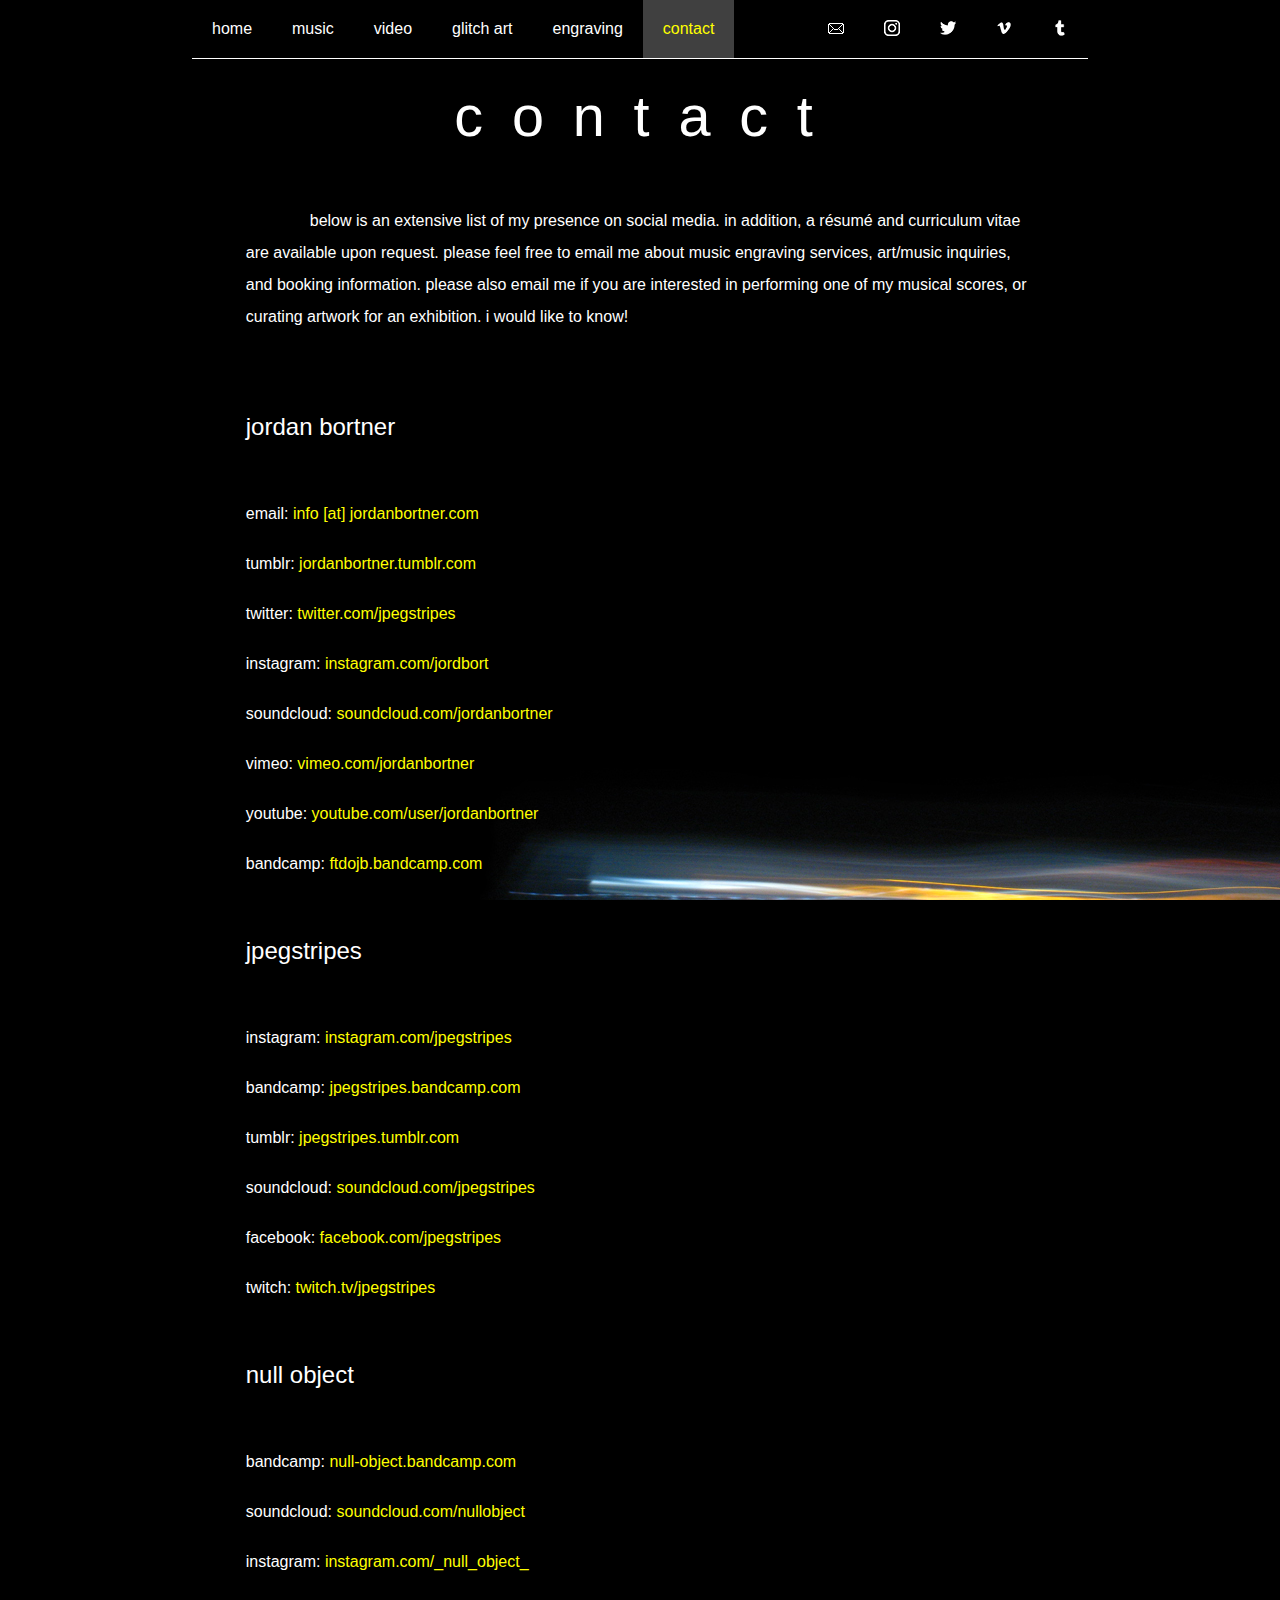
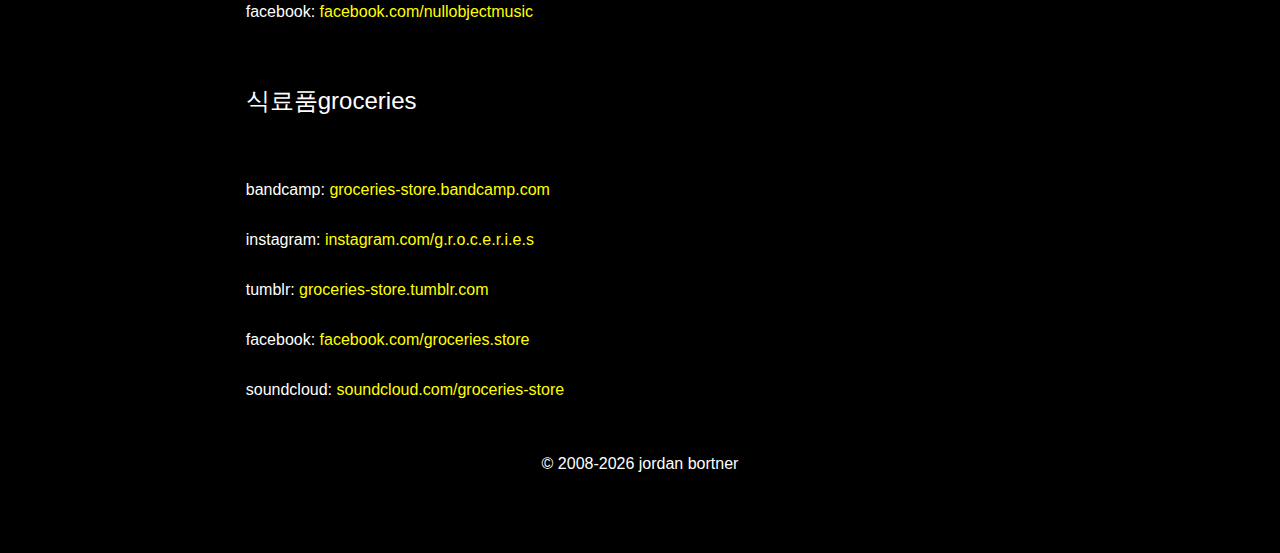
==== commit ae9a425e: "Reverting background image CSS" ====
--- a/contact/index.html
+++ b/contact/index.html
@@ -10,7 +10,7 @@
 		<style type=text/css>
 			body {
 				background-image: url("./lights.jpg");
-				background-position-x: right;
+				background-position: bottom right;
 			}
 		</style>
 		<!-- Global site tag (gtag.js) - Google Analytics -->
--- a/default.css
+++ b/default.css
@@ -2,7 +2,6 @@
 	background-color: #000000;
 	background-attachment: fixed;
 	background-repeat: no-repeat;
-	background-position-y: bottom 40px;
 	margin: 0 15vw;
 	padding: 0;
 	color: #FFFFFF;
@@ -10,27 +9,32 @@
 	font-size: 1rem;
 	text-transform: lowercase;
 }
+
 nav {
 	display: flex;
 	justify-content: space-between;
 	border-bottom: 1px solid #FFFFFF;
 	background-color: #000000;
 }
+
 main {
 	display: flex;
 	flex-direction: column;
 	align-items: center;
 }
+
 footer p {
 	margin: 40px 0 80px 0;
 	text-transform: lowercase;
 	text-align: center;
 }
+
 footer .social {
 	display: none;
 	border-top: 1px solid #FFFFFF;
 	background-color: #000000;
 }
+
 h1 {
 	font-size: 3.6rem;
 	font-weight: normal;
@@ -40,34 +44,44 @@
 	margin: 24px;
 	width: 100%;
 }
+
 h2 {
 	font-weight: 500;
 	font-size: x-large;
 	width: 88%;
 	margin: 2em 0;
 }
+
 a {
 	text-decoration: none;
 	color: #FFFF00;
 }
-a:hover, .dropdown-content a.current:hover {
+
+a:hover,
+.dropdown-content a.current:hover {
 	color: #CCCC00;
 }
+
 ul {
 	list-style-type: none;
 	margin: 0;
 	padding: 0;
 }
-li a:hover:not(.current), .dropdown:hover .dropbtn:not(.current) {
+
+li a:hover:not(.current),
+.dropdown:hover .dropbtn:not(.current) {
 	background-color: #606060;
 }
-li a, .dropbtn {
+
+li a,
+.dropbtn {
 	text-decoration: none;
 	color: #FFFFFF;
 	display: flex;
 	flex-direction: column;
 	padding: 20px;
 }
+
 iframe {
 	border: none;
 }
@@ -76,9 +90,11 @@
 	display: flex;
 	flex-direction: column;
 }
+
 .dropdown:hover .dropbtn {
 	color: #CCCC00;
 }
+
 div.dropdown-content {
 	display: none;
 	position: absolute;
@@ -87,17 +103,20 @@
 	z-index: 1;
 	text-align: left;
 }
+
 .description {
 	margin: 2rem 6%;
 	text-indent: 4rem;
 	line-height: 2rem;
 }
+
 .text-box {
 	width: 88%;
 	display: flex;
 	flex-direction: column;
 	justify-content: left;
 }
+
 .media-box {
 	display: flex;
 	flex-direction: column;
@@ -105,22 +124,27 @@
 	gap: 5rem;
 	width: 88%;
 }
+
 .media-item {
 	margin: 0;
 }
+
 .media-item p {
 	margin: 12px 0;
 }
+
 .selected-discography {
 	display: flex;
 	flex-flow: row nowrap;
 	justify-content: space-between;
 	gap: 16px;
 }
+
 .bandcamp-album {
 	width: auto;
 	height: 786px;
 }
+
 .soundcloud-links {
 	display: flex;
 	flex-direction: column;
@@ -129,26 +153,32 @@
 	width: 88%;
 	margin-top: 32px;
 }
+
 .soundcloud-link {
 	width: 88%;
 	max-width: 1250px;
 	height: 166px;
 }
+
 .engraving-example {
 	max-width: 100%;
 }
+
 .buttons {
 	display: flex;
 	justify-content: space-around;
 }
+
 .social {
 	display: flex;
 	justify-content: space-around;
 }
+
 .photo-with-credit {
 	display: flex;
 	flex-direction: column;
 }
+
 .photo-with-credit p {
 	text-align: right;
 	margin: 4px 0 0 0;
@@ -156,6 +186,7 @@
 	font-style: italic;
 	font-size: 0.8rem;
 }
+
 .glitch-art-box {
 	display: flex;
 	flex-flow: row nowrap;
@@ -165,82 +196,104 @@
 	gap: 1rem;
 	margin: 16px 0 64px 0;
 }
+
 .glitch-art {
 	width: 100%;
 }
+
 .press-image {
 	width: 100%;
 }
+
 .buttons li {
 	text-align: center;
 }
+
 .current {
 	background-color: #404040;
 	color: #FFFF00;
 }
 
-@media (orientation: portrait), (max-width: 1269px) {
+@media (orientation: portrait),
+(max-width: 1269px) {
 	body {
 		margin: 0;
 	}
+
 	nav {
 		flex-direction: row;
 	}
+
 	footer .social {
 		display: none;
 	}
+
 	h2 {
 		width: auto;
 	}
+
 	iframe {
 		width: auto;
 		max-width: 100%;
 		height: auto;
 	}
+
 	.description {
 		text-indent: 2.5rem;
 		line-height: 1.75rem;
 	}
+
 	.photo-with-credit p {
 		font-size: 0.65rem;
 	}
+
 	.bandcamp-album {
 		width: 100%;
 		height: 560px;
 	}
+
 	.selected-discography {
 		flex-flow: column nowrap;
 		gap: 5rem;
 	}
+
 	.soundcloud-links {
 		margin-top: 5rem;
 		gap: 5rem;
 	}
+
 	.soundcloud-link {
 		width: 100%;
 	}
+
 	.media-item {
 		display: flex;
 		flex-direction: column;
 	}
+
 	.glitch-art-box {
 		flex-flow: column nowrap;
 		gap: 5rem;
 	}
+
 	.glitch-art {
 		width: auto;
 	}
+
 	.glitch-art-box img {
 		width: 100%;
 		height: auto;
 	}
 }
-@media (orientation: portrait), (max-width: 972px) {
+
+@media (orientation: portrait),
+(max-width: 972px) {
 	body {
 		font-size: 1rem;
 		margin: 40px 0;
-		background-position-y: bottom 40px;
-	}
+		/* 40px from bottom */
+	}
+
 	nav {
 		flex-direction: column;
 		position: fixed;
@@ -249,6 +302,7 @@
 		bottom: auto;
 		left: 0;
 	}
+
 	footer .social {
 		display: flex;
 		position: fixed;
@@ -257,127 +311,159 @@
 		bottom: 0;
 		left: 0;
 	}
+
 	h1 {
 		font-size: 3rem;
 		letter-spacing: 0.75rem;
 		text-indent: 1.5rem;
 	}
-	li a, .dropbtn {
+
+	li a,
+	.dropbtn {
 		padding: 20px;
 		font-size: 1rem;
 	}
+
 	.social-icons {
 		display: none;
 	}
 }
+
 @media (orientation: portrait) and (max-width: 649px) {
 	body {
 		font-size: 0.86rem;
 		margin: 62px 0;
-		background-position-y: bottom 31px;
-	}
+		/* 31px from bottom */
+	}
+
 	h1 {
 		font-size: 2.6rem;
 		letter-spacing: 0.65rem;
 		text-indent: 1.3rem;
 	}
-	li a, .dropbtn {
+
+	li a,
+	.dropbtn {
 		padding: 15.5px;
 		font-size: 0.86rem;
 	}
 }
+
 @media (orientation: portrait) and (max-width: 539px) {
 	body {
 		font-size: 0.79rem;
 		margin: 32.8px 0;
-		background-position-y: bottom 16.4px;
-	}
+		/* 16.4px from bottom */
+	}
+
 	h1 {
 		font-size: 2.04rem;
 		letter-spacing: 0.51rem;
 		text-indent: 1.02rem;
 	}
-	li a, .dropbtn {
+
+	li a,
+	.dropbtn {
 		padding: 8.2px;
 		font-size: 0.79rem;
 	}
 }
+
 @media (orientation: portrait) and (max-width: 411px) {
 	body {
 		font-size: 0.75rem;
 		margin: 30.8px 0;
-		background-position-y: bottom 15.4px;
-	}
+		/* 15.4px from bottom */
+	}
+
 	h1 {
 		font-size: 1.92rem;
 		letter-spacing: 0.48rem;
 		text-indent: 0.96rem;
 	}
-	li a, .dropbtn {
+
+	li a,
+	.dropbtn {
 		padding: 7.7px;
 		font-size: 0.75rem;
 	}
 }
+
 @media (orientation: portrait) and (max-width: 389px) {
 	body {
 		font-size: 0.73rem;
 		margin: 28px 0;
-		background-position-y: bottom 14px;
-	}
+		/* 14px from bottom */
+	}
+
 	h1 {
 		font-size: 1.8rem;
 		letter-spacing: 0.45rem;
 		text-indent: 0.9rem;
 	}
-	li a, .dropbtn {
+
+	li a,
+	.dropbtn {
 		padding: 7px;
 		font-size: 0.73rem;
 	}
 }
+
 @media (orientation: portrait) and (max-width: 374px) {
 	body {
 		font-size: 0.71rem;
 		margin: 26px 0;
-		background-position-y: bottom 13px;
-	}
+		/* 13px from bottom */
+	}
+
 	h1 {
 		font-size: 1.7rem;
 		letter-spacing: 0.425rem;
 		text-indent: 0.85rem;
 	}
-	li a, .dropbtn {
+
+	li a,
+	.dropbtn {
 		padding: 6.5px;
 		font-size: 0.71rem;
 	}
 }
+
 @media (orientation: portrait) and (max-width: 359px) {
 	body {
 		font-size: 0.55rem;
 		margin: 20px 0;
-		background-position-y: bottom 10px;
-	}
+		/* 10px from bottom */
+	}
+
 	h1 {
 		font-size: 1.35rem;
 		letter-spacing: 0.3375rem;
 		text-indent: 0.675rem;
 	}
-	li a, .dropbtn {
+
+	li a,
+	.dropbtn {
 		padding: 5px;
 		font-size: 0.55rem;
 	}
 }
+
 @media (orientation: portrait) and (max-width: 277px) {
 	body {
 		font-size: 0.5rem;
 		margin: 20px 0;
-		background-position-y: bottom 10px;
-	}
+		/* 10px from bottom */
+	}
+
 	h1 {
 		font-size: 1.3rem;
 		letter-spacing: 0.325rem;
 		text-indent: 0.65rem;
 	}
-	li a, .dropbtn {
+
+	li a,
+	.dropbtn {
 		padding: 5px;
 		font-size: 0.5rem;
 	}
